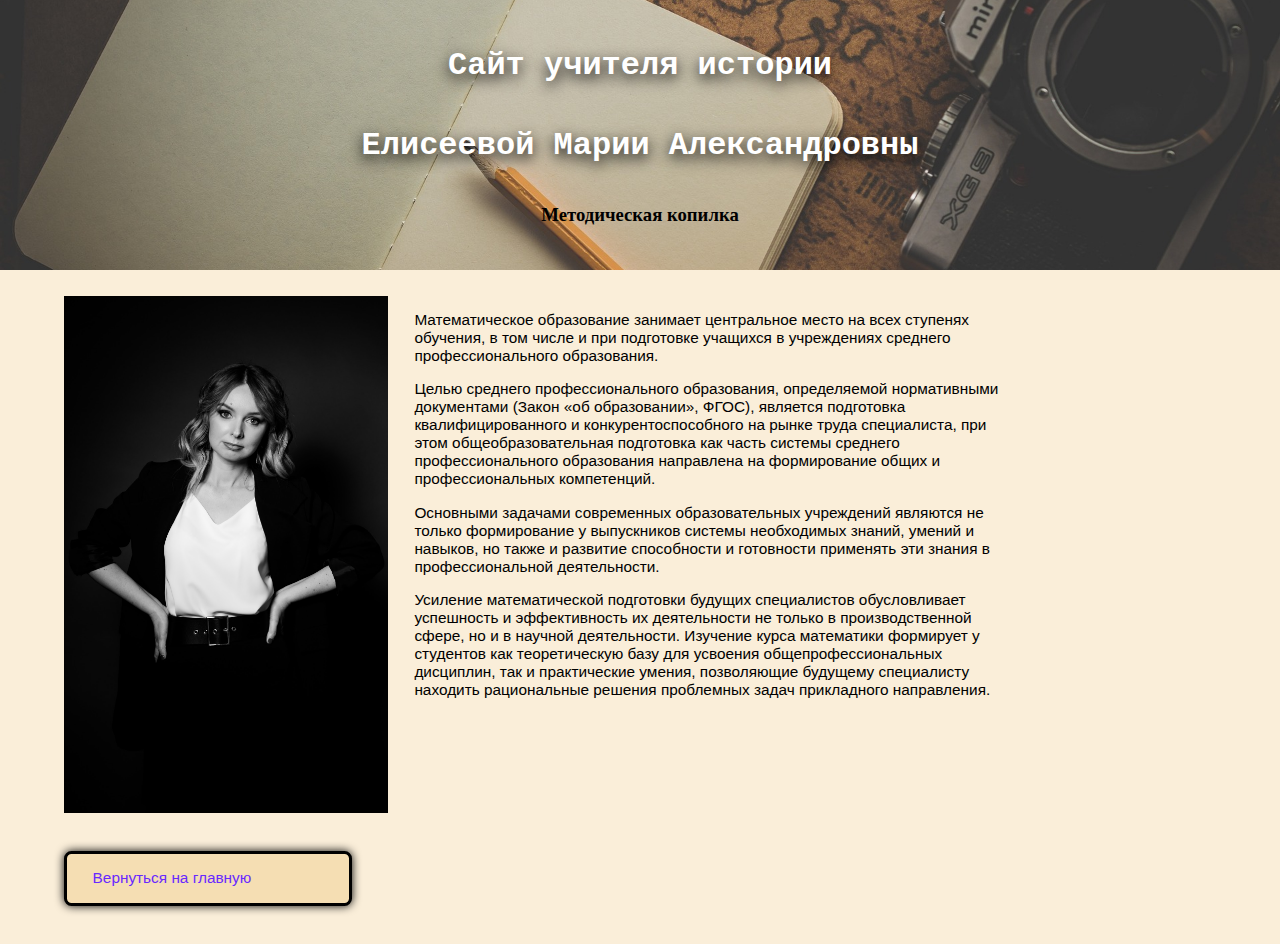
==== pages/metod_kop.html @ a9c46f7f "Add files via upload" ====
<html lang="ru">
<head>
    <meta charset="UTF-8">
    <meta name="viewport" content="width=device-width, initial-scale=1.0">
    <link rel="stylesheet" href="../styles/style.css"/>
    <title>Методическая Копилка</title>
</head>
<body>
    <header>
        <h1>Сайт учителя истории</h1>
        <h1>Елисеевой Марии Александровны</h1>
        <h3>Методическая копилка</h3>
    </header>
    <div class="container">
        <div class="image">
            <img src="../images/teacher.png" alt="учитель">
        </div>
        <div class="text">
            <p>Математическое образование занимает центральное место на всех ступенях обучения, в том числе и при подготовке учащихся в учреждениях среднего профессионального образования.</p>
            <p>Целью среднего профессионального образования, определяемой нормативными документами (Закон «об образовании», ФГОС), является подготовка квалифицированного и конкурентоспособного на рынке труда специалиста, при этом общеобразовательная подготовка как часть системы среднего профессионального образования направлена на формирование общих  и профессиональных компетенций.</p>
            <p>Основными задачами современных образовательных учреждений являются не только формирование у выпускников системы необходимых знаний, умений и навыков, но также и развитие способности и готовности применять эти знания в профессиональной деятельности.</p>
            <p>Усиление математической подготовки будущих специалистов обусловливает успешность и эффективность их деятельности не только в производственной сфере, но и в научной деятельности. Изучение курса математики формирует у студентов как теоретическую базу для усвоения общепрофессиональных дисциплин, так и практические умения, позволяющие будущему специалисту находить рациональные решения проблемных задач прикладного направления.</p>
        </div>
    </div>
    <div class="link_container">
        <p><a class="a_t" href="../index.html">Вернуться на главную</a></p>
    </div>
</body>
</html>
---- styles/style.css ----
body {
    margin: 0; /* Убираем отступы по умолчанию */
    padding: 0; /* Убираем паддинги по умолчанию */
    background-color: rgba(245, 222, 179, 0.507);
}

h1 {
    text-align: center;
    color: white;
    text-shadow: 0px 5px 15px black;;
    font-family: 'Cascadia Code lite', monospace;
}

header {
    background-size: cover;
    background-position: center center;
    background-image: url("../images/background.png");
    
    height: 30%;
    left: 0;
    position: relative;
    top: 0;
    width: 100%;
    display: flex;
    flex-direction: column;
    justify-content: center;
    align-items: center;
    pointer-events: none;
}

img {
    max-width: 98%; /* Адаптивное изображение */
    height: auto; /* Сохранение пропорций изображения */
}

p {
    text-align: left;
    max-width: 70%;
    font-family: "Ubuntu", sans-serif;
    font-weight: 300;
    font-style: normal;
    font-size: 1.2vw;
    text-decoration: normal;
    vertical-align: baseline;
}

.a_t {
    text-decoration: none; /* Убирает подчеркивание */
    color: rgb(105, 41, 255); /* Устанавливает цвет ссылки равным цвету родительского элемента */
    font-family: "Ubuntu", sans-serif;
    position: relative;
    font-weight: 300;
    font-size: 1.2vw;
    font-style: normal;
    cursor: pointer;
}

.a_t:hover:after {
    content: "";
    display: block;
    position: absolute;
    width: 100%;
    left: 0;
    bottom: -3px;
    height: 2px;
    /* Высота линии */
    background-color: rgb(105, 41, 255);
    /* Цвет подчеркивания при появлении линии*/
    transition: width 0.5s;
    /* Время эффекта */
}

.a_t:after {
    content: "";
    display: block;
    position: absolute;
    right: 0;
    bottom: -3px;
    width: 0;
    height: 2px;
    /* Высота линии */
    background-color: rgb(105, 41, 255);
    /* Цвет подчеркивания при исчезании линии*/
    transition: width 0.5s;
    /* Время эффекта */
}

.container {
    margin-top: 2%;
    margin-left: 5%;
    display: flex;
    align-items: flex-start; /* Начало текста с верхней части изображения */
}

.image {
    margin-right: 20px; /* Отступ между изображением и текстом */
}

.teacher_photo {
    display: block;
    width: 70%; /* Установка фиксированной ширины для фотографии */
    height: auto; /* Сохранение пропорций изображения */
}

/* Вы можете также добавить стили для text, если нужно */
.text {
    flex-grow: 1; /* Позволяет тексту занимать оставшееся пространство */
}

.link_container {
    width: 20%;
    border: 3px solid black;
    box-shadow: 0px 0px 10px black;
    border-radius: 7.5px;
    float: left;
    margin: 3%;
    padding-left: 2%;
    color: rgb(3, 3, 3);
    background-color: wheat;
    margin-left: 5%;
}
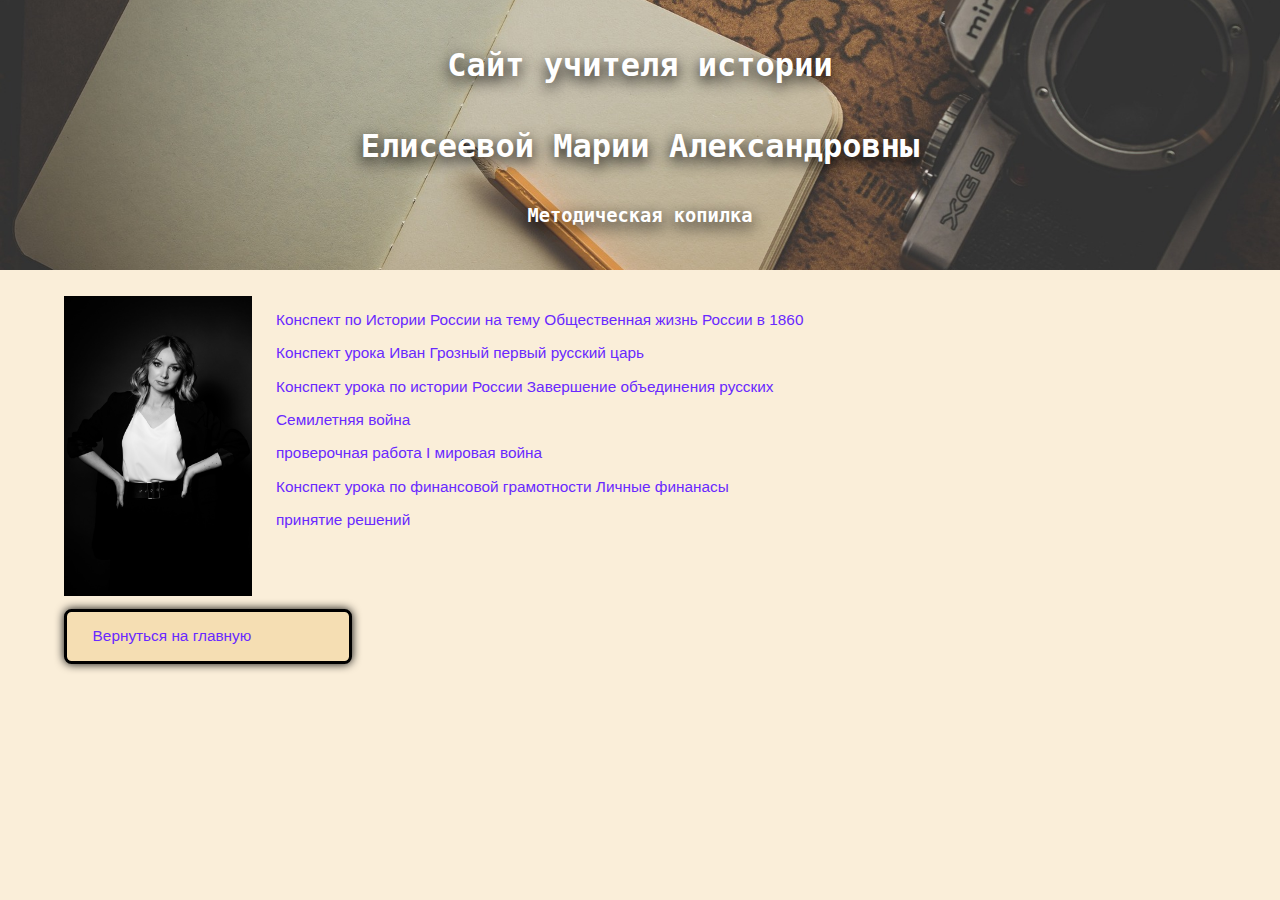
==== commit b0ac6724: "Add files via upload" ====
--- a/pages/metod_kop.html
+++ b/pages/metod_kop.html
@@ -16,10 +16,13 @@
             <img src="../images/teacher.png" alt="учитель">
         </div>
         <div class="text">
-            <p>Математическое образование занимает центральное место на всех ступенях обучения, в том числе и при подготовке учащихся в учреждениях среднего профессионального образования.</p>
-            <p>Целью среднего профессионального образования, определяемой нормативными документами (Закон «об образовании», ФГОС), является подготовка квалифицированного и конкурентоспособного на рынке труда специалиста, при этом общеобразовательная подготовка как часть системы среднего профессионального образования направлена на формирование общих  и профессиональных компетенций.</p>
-            <p>Основными задачами современных образовательных учреждений являются не только формирование у выпускников системы необходимых знаний, умений и навыков, но также и развитие способности и готовности применять эти знания в профессиональной деятельности.</p>
-            <p>Усиление математической подготовки будущих специалистов обусловливает успешность и эффективность их деятельности не только в производственной сфере, но и в научной деятельности. Изучение курса математики формирует у студентов как теоретическую базу для усвоения общепрофессиональных дисциплин, так и практические умения, позволяющие будущему специалисту находить рациональные решения проблемных задач прикладного направления.</p>
+            <p><a class="a_t" href="https://raw.githubusercontent.com/Sumukin/maria_alexandrovna/refs/heads/main/files/metod/obshestvennaya_jizn_v_rossii_1860.docx">Конспект по Истории России на тему Общественная жизнь России в 1860</a></p>
+            <p><a class="a_t" href="https://raw.githubusercontent.com/Sumukin/maria_alexandrovna/refs/heads/main/files/metod/ivan_grozniy_perviy_russkiy_tsar.docx">Конспект урока Иван Грозный первый русский царь</a></p>
+            <p><a class="a_t" href="https://raw.githubusercontent.com/Sumukin/maria_alexandrovna/refs/heads/main/files/metod/zavershenie_obedinenia_russkih.docx">Конспект урока по истории России Завершение объединения русских</a></p>
+            <p><a class="a_t" href="https://raw.githubusercontent.com/Sumukin/maria_alexandrovna/refs/heads/main/files/metod/semiletnaya_voyna.docx">Семилетняя война</a></p>
+            <p><a class="a_t" href="https://raw.githubusercontent.com/Sumukin/maria_alexandrovna/refs/heads/main/files/metod/pervaya_mirovaya.docx">проверочная работа I мировая война</a></p>
+            <p><a class="a_t" href="https://raw.githubusercontent.com/Sumukin/maria_alexandrovna/refs/heads/main/files/metod/lichniye_financy.docx">Конспект урока по финансовой грамотности Личные финанасы</a></p>
+            <p><a class="a_t" href="https://raw.githubusercontent.com/Sumukin/maria_alexandrovna/refs/heads/main/files/metod/prinyatie_resheniy.docx">принятие решений</a></p>
         </div>
     </div>
     <div class="link_container">
--- a/styles/style.css
+++ b/styles/style.css
@@ -10,6 +10,14 @@
     text-shadow: 0px 5px 15px black;;
     font-family: 'Cascadia Code lite', monospace;
 }
+
+h3 {
+    text-align: center;
+    color: white;
+    text-shadow: 0px 5px 15px black;;
+    font-family: 'Cascadia Code lite', monospace;
+}
+
 
 header {
     background-size: cover;
@@ -29,6 +37,7 @@
 }
 
 img {
+    width: 15vw;
     max-width: 98%; /* Адаптивное изображение */
     height: auto; /* Сохранение пропорций изображения */
 }
@@ -113,7 +122,7 @@
     box-shadow: 0px 0px 10px black;
     border-radius: 7.5px;
     float: left;
-    margin: 3%;
+    margin: 1%;
     padding-left: 2%;
     color: rgb(3, 3, 3);
     background-color: wheat;
